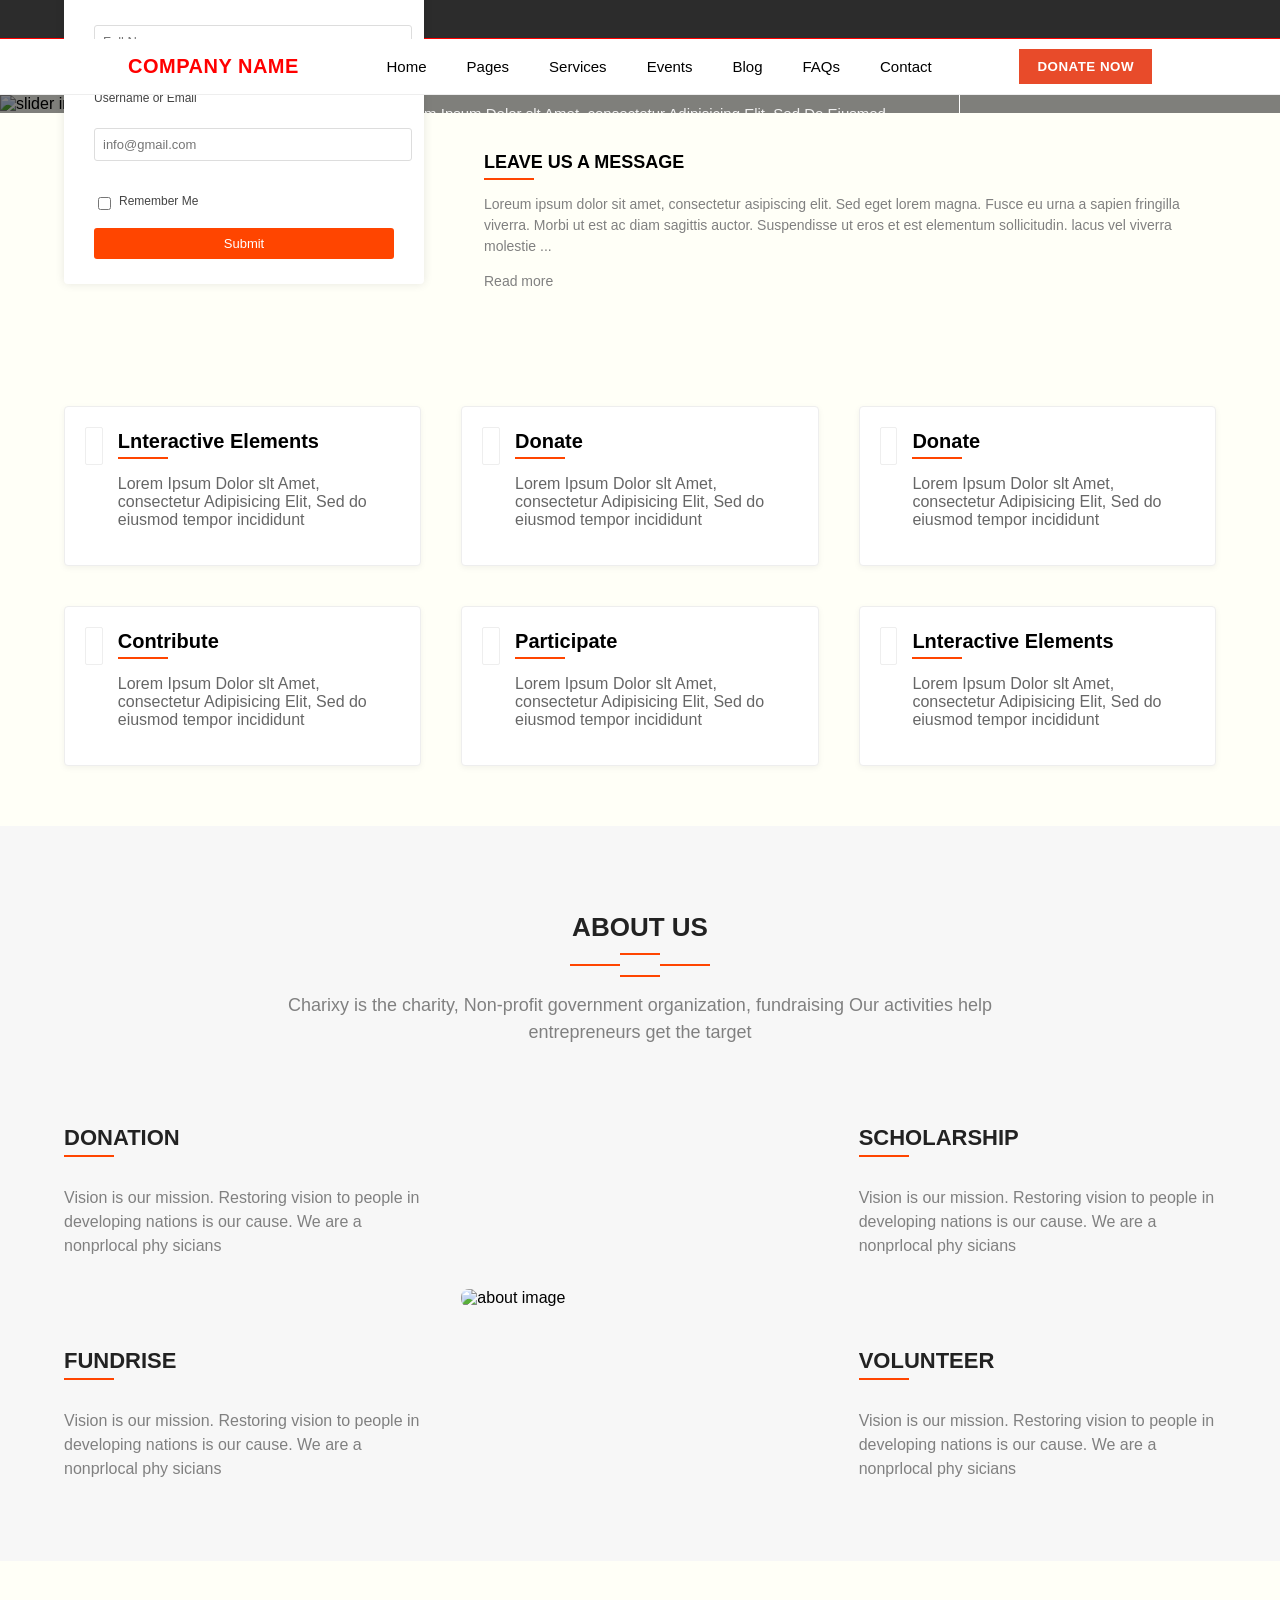
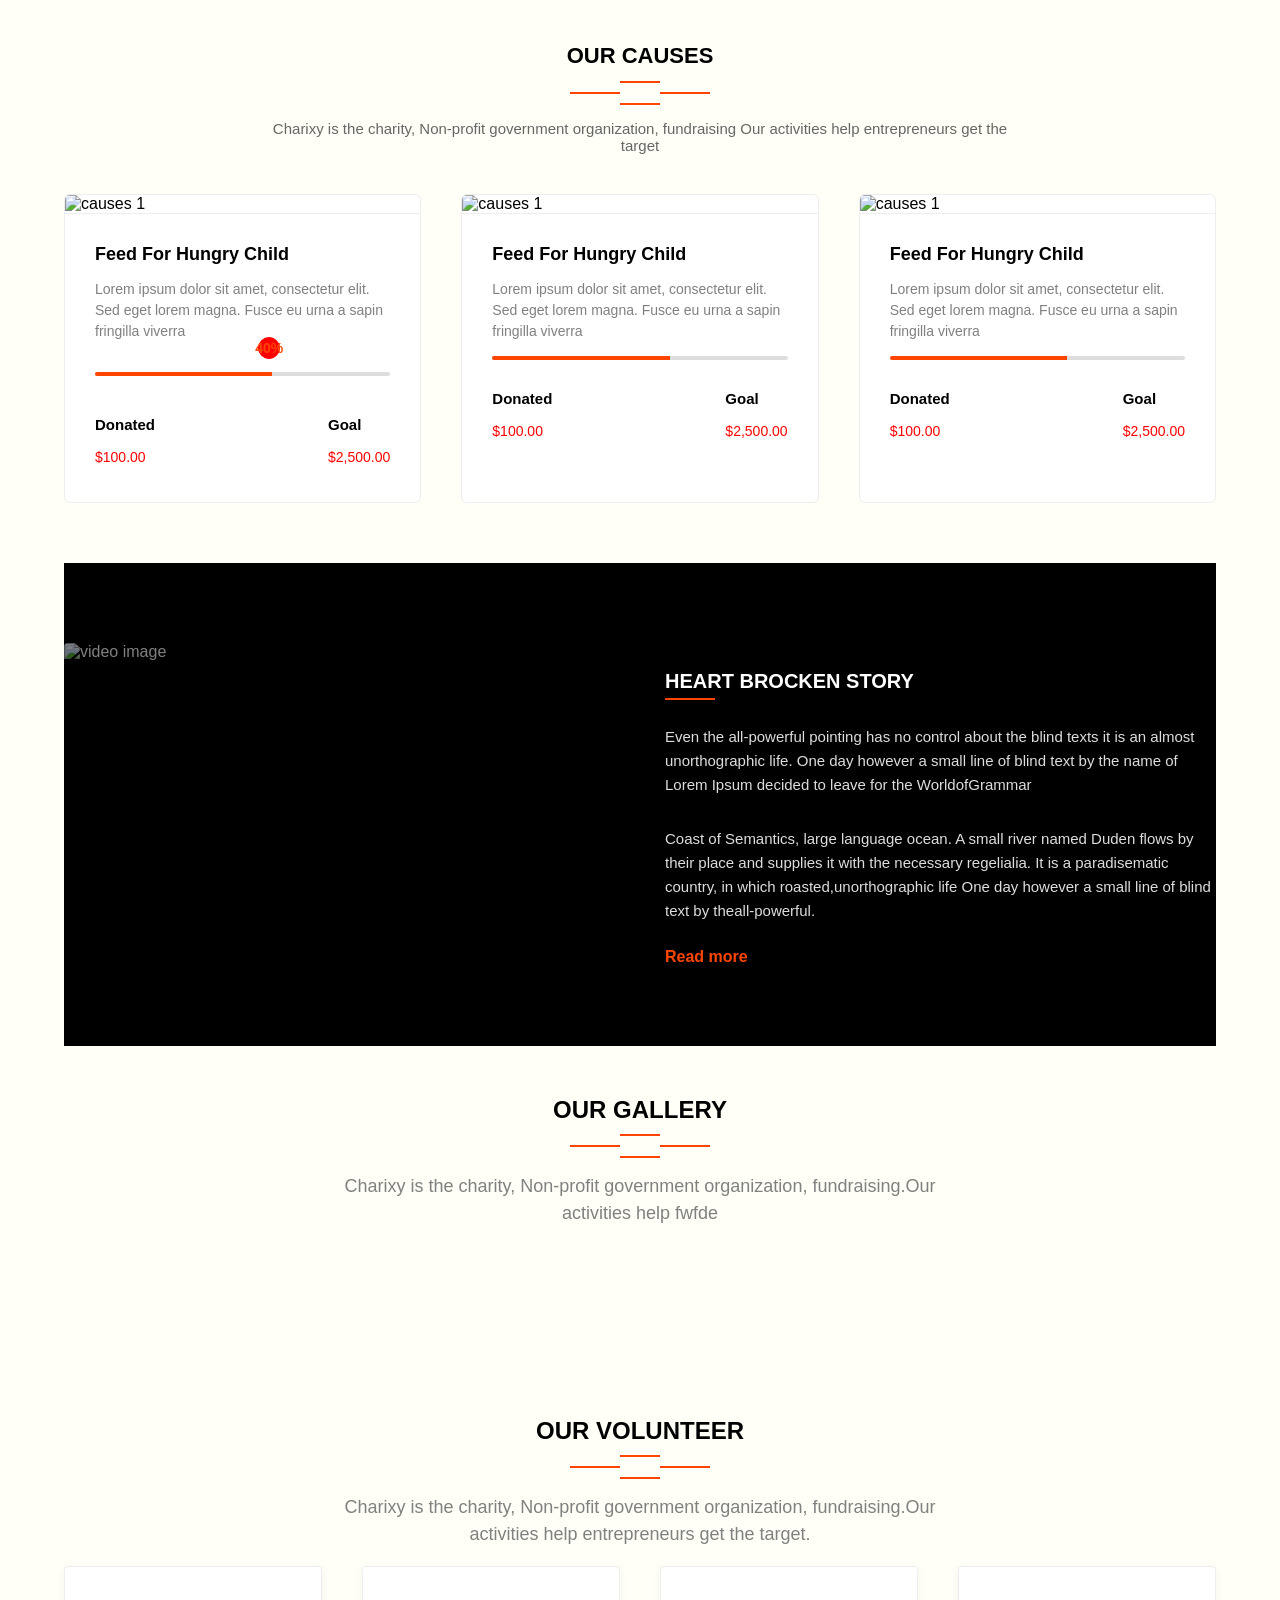
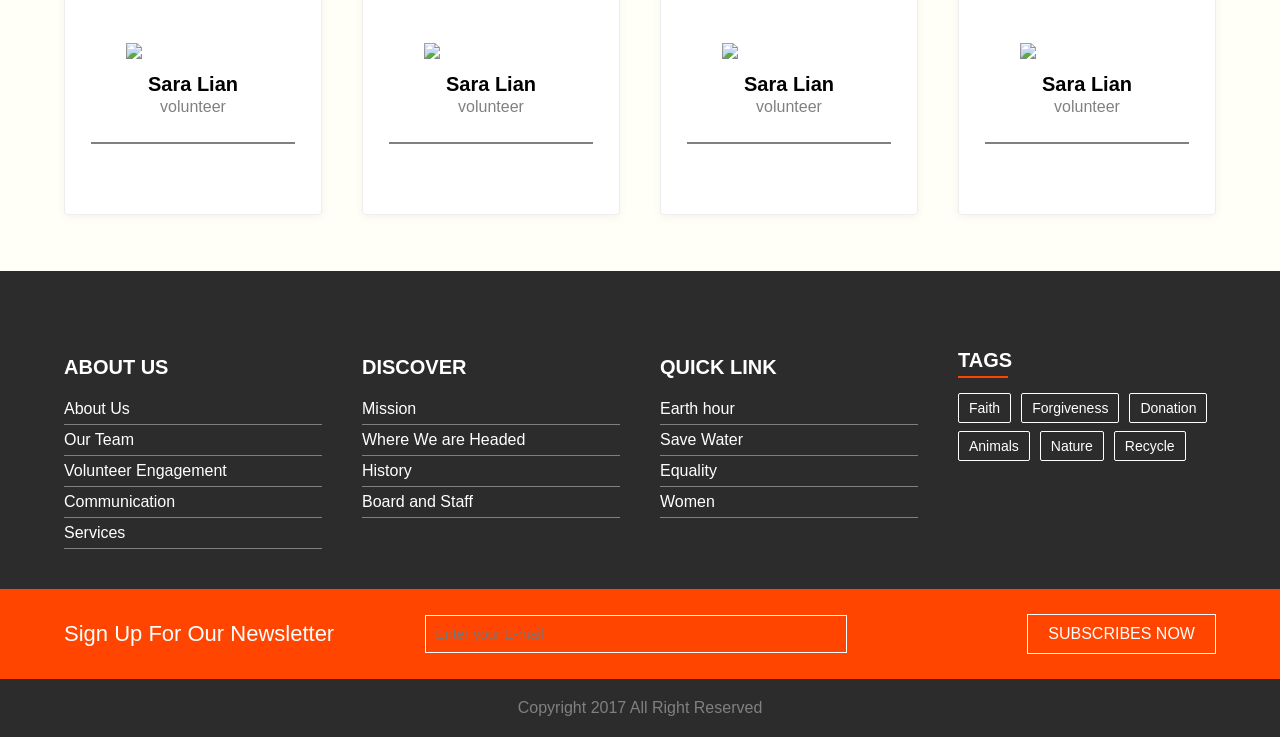
==== demo.html @ bed6dbfb "new" ====
<!DOCTYPE html>
<html>

<head>
    <title>Company</title>
    <meta name="viewport" content="width=device-width, initial-scale=1.0">
    <link rel="stylesheet" href="  https://cdnjs.cloudflare.com/ajax/libs/font-awesome/7.0.1/css/all.min.css">
    <link rel="stylesheet" href="style.css">
</head>

<body>

    <header>
        <div class="header-inner">
        <div class="header1">
            <span><i class="fa-solid fa-phone"></i>+123-456-7890</span>
            <span><i class="fa-solid fa-envelope"></i>info@gmail.com</span>
        </div>

        <div class="header2">
            <span><i class="fa-brands fa-facebook"></i></span>
            <span><i class="fa-brands fa-twitter"></i></span>
            <span><i class="fa-brands fa-google-plus-g"></i></span>
            <span><i class="fa-brands fa-linkedin"></i></span>
        </div>
        </div>
    </header>

    <!--navbar section-->
    <nav class="navbar">
      <div class="main-nav">
    <h2 class="logo">COMPANY NAME</h2>
    <ul class="nav-links">
      <li><a href="#"><i class="fa fa-home"></i> Home</a></li>

      <li class="dropdown">
        <a href="#"><i class="fa fa-file"></i> Pages</a>
        <ul class="dropdown-menu">
          <li><a href="#">About Us</a></li>
          <li><a href="#">Volunteer Detail</a></li>
          <li><a href="#">Our Gallery</a></li>
          <li><a href="#">Error 404</a></li>
          <li><a href="#">Coming Soon</a></li>
        </ul>
      </li>

      <li><a href="#"><i class="fa fa-cogs"></i> Services</a></li>
      <li><a href="#"><i class="fa fa-calendar"></i> Events</a></li>
      <li><a href="#"><i class="fa fa-book"></i> Blog</a></li>
      <li><a href="#"><i class="fa fa-question-circle"></i> FAQs</a></li>
      <li><a href="#"><i class="fa fa-phone"></i> Contact</a></li>
    </ul>

    <button class="donate-btn">DONATE NOW</button>
  </div>
    </nav>

    <main>
        <!--slider section-->
        <section>
            <div class="slider">
                <img src="aven.jpg" alt="slider image">
                <div class="slider-header">
                    <h4>Save The Life</h4>
                    <p>Lorem Ipsum Dolor slt Amet, consectetur Adipisicing Elit, Sed Do Eiusmod Tempor Incididunt Ut
                        Labore Et Dolore Magna Aliqua</p>
                    <button>READ MORE</button>
                </div>
            </div>
            <div class="form-msg">
            <div class="form">
                    <form>
                        <label for="name">Name</label><br>
                        <input type="text" id="name" placeholder="Full Name"><br>
                        <label for="username">Username or Email</label><br>
                        <input type="email" id="username" placeholder="info@gmail.com"><br>
                        <div class="rem">
                            <input type="checkbox" value="Remember Me" id="remember">
                            <label for="remember">Remember Me</label> <br>
                        </div>
                        <input type="submit">
                    </form>
                </div>

                <div class="message">
                    <h4>LEAVE US A MESSAGE</h4>
                    <p>Loreum ipsum dolor sit amet, consectetur asipiscing elit. Sed eget lorem magna. Fusce eu urna a
                        sapien fringilla viverra. Morbi ut est ac diam sagittis auctor. Suspendisse ut eros et est
                        elementum
                        sollicitudin. lacus vel viverra molestie ...</p>
                    <p><a href="#">Read more</a></p>
                </div>
            </div>
        </section>

        <section>
            <div class="feature-ic">
                <div class="feature">
                    <i class="fa-solid fa-wrench"></i>
                    <div class="box1">
                        <h4>Lnteractive Elements</h4>
                        <p>Lorem Ipsum Dolor slt Amet, consectetur Adipisicing Elit, Sed do eiusmod tempor incididunt
                        </p>
                    </div>
                </div>

                <div class="feature">
                    <i class="fa fa-dollar"></i>
                    <div class="box1">
                        <h4>Donate</h4>
                        <p>Lorem Ipsum Dolor slt Amet, consectetur Adipisicing Elit, Sed do eiusmod tempor incididunt
                        </p>
                    </div>
                </div>

                <div class="feature">
                    <i class="fa fa-dollar"></i>
                    <div class="box1">
                        <h4>Donate</h4>
                        <p>Lorem Ipsum Dolor slt Amet, consectetur Adipisicing Elit, Sed do eiusmod tempor incididunt
                        </p>
                    </div>
                </div>

                <div class="feature">
                    <i class="fa-regular fa-credit-card"></i>
                    <div class="box1">
                        <h4>Contribute</h4>
                        <p>Lorem Ipsum Dolor slt Amet, consectetur Adipisicing Elit, Sed do eiusmod tempor incididunt
                        </p>
                    </div>
                </div>

                <div class="feature">
                    <i class="fa-solid fa-user-plus"></i>
                    <div class="box1">
                        <h4>Participate</h4>
                        <p>Lorem Ipsum Dolor slt Amet, consectetur Adipisicing Elit, Sed do eiusmod tempor incididunt
                        </p>
                    </div>
                </div>

                <div class="feature">
                    <i class="fa fa-dollar"></i>
                    <div class="box1">
                        <h4>Lnteractive Elements</h4>
                        <p>Lorem Ipsum Dolor slt Amet, consectetur Adipisicing Elit, Sed do eiusmod tempor incididunt
                        </p>
                    </div>
                </div>
            </div>

        </section>

        <!--About us-->
        <section class="about">
            <div class="about-inner">
                <h3>ABOUT US</h3>
                <div class="divider">
                    <span class="line"></span>
                    <span class="icon"><i class="fa-solid fa-droplet"></i></span>
                    <span class="line"></span>
                </div>
                <p class="about-p">Charixy is the charity, Non-profit government organization, fundraising Our
                    activities help entrepreneurs get the target</p>
                <div class="about-grid">
                    <div class="about1 grid-col1">
                        <h4>DONATION</h4>
                        <p>Vision is our mission. Restoring vision to people in developing nations is our cause. We are
                            a
                            nonprlocal phy sicians</p>
                    </div>
                    <div class="about1 grid-col2">
                        <h4>FUNDRISE</h4>
                        <p>Vision is our mission. Restoring vision to people in developing nations is our cause. We are
                            a
                            nonprlocal phy sicians</p>
                    </div>
                    <img src="Ravi.jpg" alt="about image">
                    <div class="about1 grid-col3">
                        <h4>SCHOLARSHIP</h4>
                        <p>Vision is our mission. Restoring vision to people in developing nations is our cause. We are
                            a
                            nonprlocal phy sicians</p>
                    </div>

                    <div class="about1 grid-col4">
                        <h4>VOLUNTEER</h4>
                        <p>Vision is our mission. Restoring vision to people in developing nations is our cause. We are
                            a
                            nonprlocal phy sicians</p>
                    </div>
                </div>
            </div>

        </section>

        <!--OUR CAUSES-->
        <section>

            <div class="cause">
                <h3>OUR CAUSES</h3>
                <div class="divider">
                    <span class="line"></span>
                    <span class="icon"><i class="fa-solid fa-droplet"></i></span>
                    <span class="line"></span>
                </div>
                <p class="cause-p">Charixy is the charity, Non-profit government organization, fundraising Our
                    activities help entrepreneurs get the target</p>
                <div class="cause-grid">

                    <div class="cause1 cause-col1">

                        <img src="aven.jpg" alt="causes 1">
                        <div class="img-topic">
                            <h4 class="cause1-h4">Feed For Hungry Child</h4>
                            <p class="cause1-p">Lorem ipsum dolor sit amet, consectetur elit. Sed eget lorem magna.
                                Fusce eu
                                urna a sapin fringilla viverra</p>
                            <!-- <button class="progress-button">40%</button> -->
                            <div class="progress-container">
                                <div class="circle-button">
                                    <div class="circle">40%</div>
                                    <i class="fa fa-caret-down"></i>
                                </div>
                                <div class="progress-bar">
                                    <div class="progress" style="width: 60%;"></div>
                                </div>
                            </div>


                            <div class="side">
                                <div class="side1">
                                    <h4>Donated</h4>
                                    <p>$100.00</p>
                                </div>
                                <div class="side2">
                                    <h4>Goal</h4>
                                    <p>$2,500.00</p>
                                </div>
                            </div>
                        </div>
                    </div>

                    <div class="cause1 cause-col2">

                        <img src="aven.jpg" alt="causes 1">

                        <div class="img-topic">
                            <h4 class="cause1-h4">Feed For Hungry Child</h4>
                            <p class="cause1-p">Lorem ipsum dolor sit amet, consectetur elit. Sed eget lorem magna.
                                Fusce eu
                                urna a sapin fringilla viverra</p>
                            <!-- <button class="progress-button">40%</button> -->
                            <div class="progress-bar">
                                <div class="progress" style="width:60%;"></div>
                            </div>

                            <div class="side">
                                <div class="side1">
                                    <h4>Donated</h4>
                                    <p>$100.00</p>
                                </div>
                                <div class="side2">
                                    <h4>Goal</h4>
                                    <p>$2,500.00</p>
                                </div>
                            </div>
                        </div>
                    </div>

                    <div class="cause1 cause-col3">

                        <img src="aven.jpg" alt="causes 1">

                        <div class="img-topic">
                            <h4 class="cause1-h4">Feed For Hungry Child</h4>
                            <p class="cause1-p">Lorem ipsum dolor sit amet, consectetur elit. Sed eget lorem magna.
                                Fusce eu
                                urna a sapin fringilla viverra</p>
                            <!-- <button class="progress-button">40%</button> -->
                            <div class="progress-bar">
                                <div class="progress" style="width:60%;"></div>
                            </div>

                            <div class="side">
                                <div class="side1">
                                    <h4>Donated</h4>
                                    <p>$100.00</p>
                                </div>
                                <div class="side2">
                                    <h4>Goal</h4>
                                    <p>$2,500.00</p>
                                </div>
                            </div>
                        </div>
                    </div>

                </div>
            </div>
        </section>


        <!--video section-->
        <section>
            <div class="video video-grid">
                <div class="video-play">
                    <img src="aven.jpg" alt="video image" class="video-img">
                </div>
                <div class="video-topic">
                    <h4>HEART BROCKEN STORY</h4>
                    <p>Even the all-powerful pointing has no control about the blind texts it is an almost
                        unorthographic
                        life. One day however a small line of blind text by the name of Lorem Ipsum decided to leave for
                        the
                        WorldofGrammar</p>
                    <p>Coast of Semantics, large language ocean. A small river named Duden flows by their place and
                        supplies
                        it with the necessary regelialia. It is a paradisematic country, in which roasted,unorthographic
                        life One day however a small line of blind text by theall-powerful.</p>
                    <a href="#">Read more</a>
                </div>
            </div>
        </section>

        <!--our gallery-->
        <section>
            <div class="gallery">
                <h3>OUR GALLERY</h3>
                <div class="divider">
                    <span class="line"></span>
                    <span class="icon"><i class="fa-solid fa-droplet"></i></span>
                    <span class="line"></span>
                </div>
                <p>Charixy is the charity, Non-profit government organization, fundraising.Our activities help
                    fwfde
                <div class="gallery-grid gallery-img">
                    <div class="gallery">
                        <!-- <img src="Ravi.jpg" class="gallery-img1">
                        <img src="Ravi.jpg" class="gallery-img2">
                        <img src="Ravi.jpg" class="gallery-img3">
                        <img src="Ravi.jpg" class="gallery-img4">
                        <img src="Ravi.jpg" class="gallery-img5">
                        <img src="Ravi.jpg" class="gallery-img6"> -->
                    </div>
                </div>
            </div>
        </section>

        <!--OUR VOLUNTEER-->
        <section>
            <div class="volunteer">
                <h3>OUR VOLUNTEER</h3>
                <div class="divider">
                    <span class="line"></span>
                    <span class="icon"><i class="fa-solid fa-droplet"></i></span>
                    <span class="line"></span>
                </div>
                <p class="volunteer-p">Charixy is the charity, Non-profit government organization, fundraising.Our
                    activities help entrepreneurs get the target.</p>
                <div class="vol-grid">
                    <figure class="vol-box">
                        <div class="vol-img vol-i1">
                            <img src="Ravi.jpg">
                        </div>
                        <div class="vol1">
                            <figcaption>
                                <h4>Sara Lian</h4>
                                <p>volunteer</p>
                            </figcaption>
                            <div class="line-1"></div>
                            <footer>
                                <i class="fa-brands fa-facebook"></i>
                                <i class="fa-brands fa-twitter"></i>
                                <i class="fa-brands fa-google-plus-g"></i>
                                <i class="fa-brands fa-linkedin"></i>

                            </footer>
                        </div>
                    </figure>


                    <figure class="vol-box1">
                        <div class="vol-img1 vol-i1">
                            <img src="Ravi.jpg">
                        </div>
                        <div class="vol1">
                            <figcaption>
                                <h4>Sara Lian</h4>
                                <p>volunteer</p>
                            </figcaption>
                            <div class="line-1"></div>
                            <footer>
                               <i class="fa-brands fa-facebook"></i>
                                <i class="fa-brands fa-twitter"></i>
                                <i class="fa-brands fa-google-plus-g"></i>
                                <i class="fa-brands fa-linkedin"></i>

                            </footer>
                        </div>
                    </figure>

                    <figure class="vol-box1">
                        <div class="vol-img1 vol-i1">
                            <img src="Ravi.jpg">
                        </div>
                        <div class="vol1">
                            <figcaption>
                                <h4>Sara Lian</h4>
                                <p>volunteer</p>
                            </figcaption>
                            <div class="line-1"></div>
                            <footer>
                                <i class="fa-brands fa-facebook"></i>
                                <i class="fa-brands fa-twitter"></i>
                                <i class="fa-brands fa-google-plus-g"></i>
                                <i class="fa-brands fa-linkedin"></i>

                            </footer>
                        </div>
                    </figure>

                    <figure class="vol-box1">
                        <div class="vol-img1 vol-i1">
                            <img src="Ravi.jpg">
                        </div>
                        <div class="vol1">
                            <figcaption>
                                <h4>Sara Lian</h4>
                                <p>volunteer</p>
                            </figcaption>
                            <div class="line-1"></div>
                            <footer>
                                <i class="fa-brands fa-facebook"></i>
                                <i class="fa-brands fa-twitter"></i>
                                <i class="fa-brands fa-google-plus-g"></i>
                                <i class="fa-brands fa-linkedin"></i>

                            </footer>
                        </div>
                    </figure>
                </div>
            </div>

            <div style="text-align: center;">
                <span class="dot" style="background-color: orangered;"></span>
                <span class="dot"></span>
                <span class="dot"></span>
                <span class="dot"></span>
                <span class="dot"></span>
            </div>


        </section>
    </main>

    <br>
    <br>
    <footer>
        <!--different pages-->
        <div class="foot1">

            <div class="arrow">
                <i class="fa fa-circle"></i>
                <i class="fa fa-angle-up"></i>
            </div>

            <div class="navigation-part">

                <div class="footer-section">

                    <h4><a href="#">ABOUT US</a></h4>
                    <ul>
                        <li><a href="#">About Us</a></li>
                        <li><a href="#">Our Team</a></li>
                        <li><a href="#">Volunteer Engagement</a></li>
                        <li><a href="#">Communication</a></li>
                        <li><a href="#">Services</a></li>
                    </ul>

                </div>

                <div class="footer-section">

                    <h4><a href="#">DISCOVER</a></h4>
                    <ul>
                        <li><a href="#">Mission</a></li>
                        <li><a href="#">Where We are Headed</a></li>
                        <li><a href="#">History</a></li>
                        <li><a href="#">Board and Staff</a></li>
                    </ul>
                </div>

                <div class="footer-section">

                    <h4><a href="#">QUICK LINK</a></h4>
                    <ul>
                        <li><a href="#">Earth hour</a></li>
                        <li><a href="#">Save Water</a></li>
                        <li><a href="#">Equality</a></li>
                        <li><a href="#">Women</a></li>
                    </ul>
                </div>


                <div class="footer-section1">
                    <h4>TAGS</h4>
                    <ul>
                        <li><span>Faith</span></li>
                        <li><span>Forgiveness</span></li>
                        <li><span>Donation</span></li>
                        <li><span>Animals</span></li>
                        <li><span>Nature</span></li>
                        <li><span>Recycle</span></li>
                    </ul>
                </div>
            </div>


            <!--SUBSCRIBES SECTION-->

            <div class="sign-up">
                <div class="subscribe">
                    <h4>Sign Up For Our Newsletter</h4>
                    <input type="email" id="mail" placeholder="Enter your E-mail"> <br>
                    <button>SUBSCRIBES NOW</button>
                </div>
            </div>

            <!--copyrigth-->

            <div class="copyright">
                <p>Copyright 2017 All Right Reserved</p>
            </div>
        </div>

    </footer>

</body>
---- style.css ----
body {
    background-color: #fffff7;
    margin: 0;
    padding: 0;
    font-family: sans-serif;
    box-sizing: border-box;
}

ul {
    list-style-type: none;
}

a {
    text-decoration: none;
    color: white;
}

header {
    background-color: #2c2c2c;
    width: 100%; 
    border-bottom: 1px solid red;
    
}

.header-inner {
    display: flex;
    justify-content: space-between;
    align-items: center;
    padding: 10px 5vw; 
    max-width: 1200px;
    width: 90%;
    margin: 0 auto;
    color: white;
    box-sizing: border-box;
}

.header1, .header2 {
    display: flex;
    align-items: center;
    gap: 20px;
}

.header1 i {
    color: red;
}

.header2 i {
    color: white;
}

.navbar {
    width: 100%;                     
    box-sizing: border-box;
    position: relative;
    z-index: 10;
    background-color: white;        
    border-bottom: 1px solid #eee;
}

.main-nav {
    display: flex;
    justify-content: space-between;
    align-items: center;
    flex-wrap: nowrap;                      
    padding: 10px 5vw;               
    max-width: 1200px;               
    width: 90%;                     
    margin: 0 auto;                  
    box-sizing: border-box;
}

/* Logo / Company Name */
.logo {
    color: red;
    font-weight: bold;
    font-size: 20px;
    letter-spacing: 0.5px;
    margin: 0;
    white-space: nowrap;            
    flex-shrink: 0;                 
}

/* NAV LINKS */
.nav-links {
    list-style: none;
    display: flex;
    align-items: center;
    gap: 40px;                      
    margin: 0;
    padding: 0;
    justify-content: center;
    flex: 1;                
    flex-wrap: wrap;                 
}

.nav-links a {
    text-decoration: none;
    color: #000;
    font-size: 15px;
    font-family: Arial, sans-serif;
    transition: color 0.3s;
    white-space: nowrap;             
}

.nav-links a:hover {
    color: #e84b2a;
}

/* DROPDOWN */
.dropdown {
    position: relative;
}

.dropdown-menu {
    display: none;
    position: absolute;
    top: 35px;
    left: 0;
    background-color: white;
    border: 1px solid #ddd;
    list-style: none;
    padding: 0;
    margin: 0;
    width: 160px;
    box-shadow: 0px 2px 8px rgba(0, 0, 0, 0.15);
}

.dropdown:hover .dropdown-menu {
    display: block;
}

.dropdown-menu li {
    border-bottom: 1px solid #eee;
}

.dropdown-menu li:last-child {
    border-bottom: none;
}

.dropdown-menu a {
    display: block;
    padding: 10px 15px;
    color: #000;
}

.dropdown-menu a:hover {
    background-color: #f5f5f5;
    color: #e84b2a;
}

/* DONATE BUTTON */
.donate-btn {
    background-color: #e84b2a;
    color: white;
    border: none;
    padding: 10px 18px;
    cursor: pointer;
    font-weight: bold;
    letter-spacing: 0.5px;
    white-space: nowrap;             
    flex-shrink: 0;                  
}

.donate-btn:hover {
    background-color: #c03c1f;
}

.slider {
    position: relative;
    width: 100%;
    height: auto;
    overflow: hidden;
    z-index: 1;
}

.slider img {
    width: 100%;
    height: auto;
    display: block;
}

.slider::before {
    content: "";
    position: absolute;
    inset: 0;
    background: rgba(0, 0, 0, 0.5);
    z-index: 1;
}

.slider-header {
    border: 1px solid white;
    position: absolute;
    top: 45%;
    left: 50%;
    transform: translate(-50%, -50%);
    z-index: 2;
    padding: 30px 50px;
    text-align: center;
}

.slider-header h4 {
    color: white;
    font-size: 28px;
    margin-bottom: 10px;
}

.slider-header h4::after {
    content: "";
    display: block;
    width: 50px;
    height: 2px;
    background-color: red;
    margin: 6px auto;
}

.slider-header p {
    color: #f2f2f2;
    font-size: 15px;
    margin-bottom: 15px;
}

.slider-header button {
    border: 1px solid white;
    color: white;
    background: transparent;
    padding: 10px 25px;
    font-size: 14px;
    cursor: pointer;
}


.form-msg {
    display: flex;
    justify-content: flex-start;
    align-items: flex-start;
    max-width: 1200px; 
    width: 90%; 
    margin: 0px auto; 
    gap: 60px;
}

.form {
    background: white;
    padding: 25px 30px;
    box-shadow: 0 0 10px rgba(0,0,0,0.1);
    border-radius: 4px;
    width: 300px;
        margin-top: -150px;
    position: relative;
    z-index: 4;
}

.form form {
    display: flex;
    flex-direction: column;
}

.form label {
    font-size: 12px;
    color: #444;
    margin-bottom: 5px;
}

.form input[type="text"],
.form input[type="email"] {
    width: 100%;
    padding: 8px;
    margin-bottom: 15px;
    border: 1px solid #ddd;
    border-radius: 3px;
    font-size: 13px;
}

.rem {
    display: flex;
    align-items: center;
    gap: 5px;
    font-size: 12px;
    margin-bottom: 15px;
}

.form input[type="submit"] {
    background-color: orangered;
    color: white;
    border: none;
    padding: 8px 0;
    border-radius: 3px;
    cursor: pointer;
    font-size: 13px;
}

.form input[type="submit"]:hover {
    background-color: #e54b00;
}

.message {
    flex: 1;
    margin-top: 15px; 
}

.message h4 {
    color: black;
    font-size: 18px;
    margin-bottom: 10px;
}

.message h4::after {
    content: "";
    display: block;
    width: 50px;
    height: 2px;
    background-color: orangered;
    margin-top: 5px;
}

.message p {
    color: gray;
    font-size: 14px;
    line-height: 1.5;
    text-align: left;
    max-width: 700px;
}

.message a {
    color: gray;
    text-decoration: none;
}

.message a:hover {
    text-decoration: underline;
}

.feature-ic {
    display: grid;
    grid-template-columns: repeat(3, 1fr);
    grid-gap: 40px;
    max-width: 1200px; 
    width: 90%; 
    margin: 100px auto 60px auto; 
}

.feature {
    display: flex;
    align-items: flex-start;
    gap: 15px;
    border: 1px solid #eee;
    padding: 20px;
    border-radius: 4px;
    background: #fff;
    box-shadow: 0 2px 6px rgba(0,0,0,0.05);
}

.feature i {
    font-size: 20px;
    color: orangered;
    width: 36px;
    height: 36px;
    line-height: 36px;
    text-align: center;
    border: 1px solid #eee;
    border-radius: 2px;
}

.feature h4 {
    font-size: 20px;
    margin-top: 3px;
    margin-bottom: 6px;
}

.feature h4::after {
    content: "";
    display: block;
    width: 50px;
    height: 2px;
    background-color: orangered;
    margin-top: 4px;
}

.feature p {
    font-size: 16px;
    color: #666;
}


.about {
    background-color: #f7f7f7;
    padding: 60px 0;
}

.about-inner {
    max-width: 1200px;
    width: 90%;
    margin: 0 auto; 
}


.about h3 {
    font-size: 26px;
    text-align: center;
    margin-bottom: 10px;
    color: #222;
}

.about-p {
    font-size: 18px;
    color: gray;
    text-align: center;
    margin: 0 auto 40px auto;
    width: 800px;
    line-height: 1.5;
}

.divider {
    display: flex;
    align-items: center;
    justify-content: center;
    margin-bottom: 20px;
}

.divider .line {
    display: inline-block;
    width: 50px;
    height: 2px;
    background-color: #f44121;
}

.divider .icon {
    color: #f44121;
    font-size: 16px;
    border-bottom: #f44121 2px solid;
    border-top: #f44121 2px solid;
    padding: 10px 20px;
}


.about-grid {
    display: grid;
    grid-template-columns: 1fr 1fr 1fr;
    grid-gap: 40px;
    margin-top: 50px;
    align-items: center;
}

.about-grid img {
    grid-column: 2;
    grid-row: span 2;
    width: auto;
    height: auto;
    border-radius: 8px;
}

.grid-col1 {
    grid-column: 1;
}

.grid-col2 {
    grid-row: 2;
    grid-column: 1;
}

.grid-col3 {
    grid-column: 3;
}

.grid-col4 {
    grid-row: 2;
    grid-column: 3;
}

.about1 h4 {
    width: fit-content;
    font-size: 22px;
    color: #222;
}

.about1 h4::after {
    content: "";
    display: block;
    width: 50px;
    height: 2px;
    background-color: orangered;
    margin-top: 4px;
}

.about1 p {
    font-size: 16px;
    text-align: left;
    color: gray;
    margin-bottom: 20px;
    line-height: 1.5;
}

.cause {
    padding-top: 60px;   
    padding-bottom: 60px; 
}

.cause-grid {
    display: grid;
    grid-template-columns: 1fr 1fr 1fr;
    grid-gap: 40px;
    max-width: 1200px; 
    width: 90%; 
    margin: 0 auto; 
}

.cause h3 {
    text-align: center;
    font-size: 22px;
    margin-bottom: 12px;
    font-weight: bold;
}

.cause-p {
    font-size: 15px;
    text-align: center;
    color: #666;
    margin-bottom: 40px;
    max-width: 750px;
    margin-left: auto;
    margin-right: auto;
}

.divider {
    display: flex;
    align-items: center;
    justify-content: center;
    margin-bottom: 15px;
}

.divider .line {
    width: 50px;
    height: 2px;
    background-color: #f44121;
}

.divider .icon {
    color: #f44121;
    font-size: 16px;
    border-bottom: 2px solid #f44121;
    border-top: 2px solid #f44121;
    padding: 10px 20px;
}

/* Cause cards */

.cause1 {
    border: 1px solid #eee;
    border-radius: 6px;
    overflow: hidden;
    background-color: #fff;
    transition: 0.3s ease;
}

.cause1:hover {
    box-shadow: 0 4px 15px rgba(0,0,0,0.1);
}

.cause1 img {
    width: 100%;
    display: block;
    border-bottom: 1px solid #eee;
}

.img-topic {
    padding: 20px 30px;
}

.cause1 h4 {
    font-size: 18px;
    margin: 10px 0 6px;
    font-weight: 600;
}

.cause1 p {
    font-size: 14px;
    color: gray;
    line-height: 1.5;
}

.progress-container {
  position: relative;
  width: 100%;
  margin: 30px 0;
}

/* Centered circle + arrow */
.circle-button {
  position: absolute;
  top: -35px;              /* moves circle above bar */
  left: 60%;               /* aligns with progress width (60%) */
  transform: translateX(-50%);
  text-align: center;
  z-index: 2;
}

/* Circular percentage */
.circle {
  width: 50px;
  height: 50px;
  border-radius: 50%;
  background-color: white;
  border: 2px solid orangered;
  display: flex;
  align-items: center;
  justify-content: center;
  color: orangered;
  font-weight: bold;
  font-size: 14px;
  margin-bottom: -5px;
}

/* Down arrow under circle */
.circle-button i {
  color: orangered;
  font-size: 18px;
  position: relative;
  top: -5px;
}

/* Progress bar background */
.progress-bar {
  width: 100%;
  height: 4px;
  background-color: #ddd;
  border-radius: 2px;
  overflow: hidden;
  position: relative;
  z-index: 1;
}

/* Orange progress fill */
.progress {
  height: 4px;
  background-color: orangered;
  transition: width 0.4s ease;
}

.side {
    margin-top: 20px;
    display: flex;
    justify-content: space-between;
    align-items: center;
}

.side1 h4,
.side2 h4 {
    font-size: 15px;
    margin-bottom: 5px;
}

.side1 p,
.side2 p {
    color: red;
    font-size: 14px;
}

.video {
    background-color: #000;    
    color: #fff;
    padding-top: 80px;        
    padding-bottom: 80px;
    box-sizing: border-box;
}

.video-grid {
    display: grid;
    grid-template-columns: 1fr 1fr;
    column-gap: 50px;
    align-items: stretch;
    max-width: 1200px; 
    width: 90%; 
    margin: 0 auto; 
}

.video-play {
    position: relative;
    overflow: hidden;
    height: 100%;
}

.video-img {
    width: 100%;
    height: 100%;
    object-fit: cover;
    opacity: 0.5;
    display: block;
    border-radius: 4px;
}

.video-play::after {
    content: '';
    position: absolute;
    width: 70px;
    height: 70px;
    background-image: url('images/play-btn.png');
    background-repeat: no-repeat;
    background-size: contain;
    background-position: center;
    top: 50%;
    left: 50%;
    transform: translate(-50%, -50%);
}

/* right side: text content */
.video-topic {
    display: flex;
    flex-direction: column;
    justify-content: center;
    height: 100%;
    box-sizing: border-box;
}

.video-topic h4 {
    font-size: 20px;
    margin-bottom: 10px;
    text-transform: uppercase;
}

.video-topic h4::after {
    content: "";
    display: block;
    width: 50px;
    height: 2px;
    background-color: orangered;
    margin-top: 5px;
}

.video-topic p {
    font-size: 15px;
    line-height: 1.6;
    margin-bottom: 15px;
    color: #ddd;
}

.video-topic a {
    color: orangered;
    text-decoration: none;
    font-weight: bold;
    margin-top: 10px;
}


.gallery {
    margin-top: 50px;
    justify-content: center;
}

.gallery h3 {
    font-size: 24px;
    text-align: center;
    margin-bottom: 10px; 
}

.gallery p {
    text-align: center;
    font-size: 18px;
    color: gray;
    width: 600px;              
    line-height: 1.5;          
    margin: 0 auto 40px auto;  
}

/* divider centered under heading */
.divider {
    display: flex;
    align-items: center;
    justify-content: center;
    margin-bottom: 15px; /* added */
}

.divider .line {
    width: 50px;
    height: 2px;
    background-color: orangered;
}

.divider .icon {
    color: orangered;
    font-size: 16px;
    border-bottom: 2px solid orangered;
    border-top: 2px solid orangered;
    padding: 10px 20px;
}

/* gallery grid layout */
.gallery-grid {
    display: grid;
    grid-template-columns: repeat(4, 1fr);
    grid-template-rows: repeat(2, 1fr);
    grid-gap: 0; 
    width: 100%; 
}

/* each image spans specific cells - unchanged logic, added notes */
.gallery-img1 {
    grid-area: 1/1/span 2; 
    width: 100%;
    height: 100%;
}

.gallery-img2 {
    grid-column-start: 2; 
    width: 100%;
    height: 100%;
}

.gallery-img3 {
    grid-area: 2/2; 
    width: 100%;
    height: 100%;
}

.gallery-img4 {
    grid-area: 1/3/span 2; 
    width: 100%;
    height: 100%;
}

.gallery-img5 {
    grid-area: 1/4; 
    width: 100%;
    height: 100%;
}

.gallery-img6 {
    grid-area: 2/4; 
    width: 100%;
    height: 100%;
}

.gallery-grid img {
    width: 100%;
    height: 100%;
    object-fit: cover; 
    display: block;
}

.volunteer {
    margin-top: 50px;
    justify-content: center;
}

.volunteer h3 {
    font-size: 24px;
    text-align: center;
    margin-bottom: 10px; /* unchanged */
}

.volunteer-p {
    font-size: 18px;
    color: gray;
    text-align: center;
    width: 600px;              
    line-height: 1.5;          
    margin: 0 auto 20px auto;  
}

.vol-grid {
    display: grid;
    grid-template-columns: repeat(4, 1fr);
    gap: 40px;
    max-width: 1200px; 
    width: 90%; 
    margin: 100px auto 10px auto; 
}


.volunteer figure {
    margin: 0;
    justify-content: center;
    align-items: center;
}

.vol1 {
    margin-top: -100px; 
    border: 1px solid #eee;
    border-radius: 4px;
    background-color: white;
    position: relative;
    z-index: 1;
    text-align: center;
    padding-top: 60px; 
    padding-bottom: 30px;
    box-shadow: 0 2px 10px rgba(0, 0, 0, 0.05);
}

.vol-i1 img {
    width: 140px;         
    height: auto;          
    border: 3px solid #fff; 
    position: relative;
    margin-top: -100px;           
    left: 50%;
    margin-left: -70px;   
    z-index: 2;
    border-radius: 0;    
}

/* volunteer info text */
.volunteer figcaption h4 {
    padding-top: 20px;
    text-align: center;
    font-size: 20px;
    margin-bottom: 2px;
}

.volunteer figcaption p {
    margin-top: 0px;
    text-align: center;
    font-size: 16px;
    color: gray;
    padding-bottom: 10px;
}

/* line inside card */
.line-1 {
    display: block;
    width: 80%;
    height: 2px;
    background-color: gray;
    margin: 0 auto;
}

/* social icons inside volunteer cards */
.volunteer footer {
    padding: 20px 0;
    display: flex;
    color: gray;
    gap: 25px;
    justify-content: center;
    align-items: center;
}

.volunteer footer i:hover {
    color: orangered;
}


    .circle-button {
        color: white;
        font-size: 16px;
        display: flex;
        justify-content: center;
        align-items: center;
        gap: 6px
    }

    .circle {
        width: 20px;
        height: 20px;
        border-radius: 50%;
        border: 1px solid red;
        background-color: white;
    }

    .circle:first-child {
        background-color: red;
    }

    .no-circle {
        display: none;
    }


.foot1 {
    background-color: #2c2c2c;
    color: white;
    display: block;
    margin-top: 10px;
}

.arrow {
    display: inline-block;
    position: relative;
    margin-left: 70vw;
    margin-top:-150px;
}

.arrow .fa-circle {
    width: 40%;
    color: orangered;
    height: 40%;
    position: relative;
    z-index: 1;
    font-size: 30px;
    align-items: center;
}

.arrow .fa-angle-up {
    color: white;
    top: 50%;
    left: 50%;
    position: absolute;
    z-index: 2;
    font-size: 20px;
    transform: translate(-50%, -50%);
}

.navigation-part {
    display: grid;
    grid-template-columns: repeat(4, 1fr);
    gap: 40px;
    max-width: 1200px; 
    width: 90%;
    margin: 0 auto; 
    padding: 40px 0;
    box-sizing: border-box;
}

.footer-section {
    display: block;
}

.footer-section h4 {
    font-size: 20px;
    margin-bottom: 15px; 
    color: white;
}

.footer-section ul {
    padding: 0;
    margin: 0;
    list-style: none;
}

.footer-section ul li {
    font-size: 16px;
    border-bottom: 1px solid gray;
    width: auto;
    padding: 6px 0; 
}

.footer-section ul li a {
    color: white;
    text-decoration: none;
}

.footer-section ul li a:hover {
    color: orangered;
}

.footer-section1 {
    display: block;
}

.footer-section1 h4 {
    font-size: 20px;
    text-align: left;
    color: white;
    margin: 20px 0 15px 0; 
}

.footer-section1 h4::after {
    content: "";
    display: block;
    width: 50px;
    height: 2px;
    background-color: orangered;
    margin-top: 4px;
}

.footer-section1 ul {
    padding: 0;
    margin: 0;
    display: flex;
    flex-wrap: wrap;
    gap: 8px 10px; 
}

.footer-section1 li {
    border: 1px solid white;
    color: white;
    background-color: #2c2c2c;
    padding: 6px 10px; 
    font-size: 14px;
    border-radius: 2px; 
    cursor: pointer;
}

.footer-section1 li:hover {
    background-color: orangered;
}

.sign-up {
    background-color: orangered;
    padding: 25px 0; 
}

.subscribe {
    display: flex;
    justify-content: space-between;
    align-items: center;
    max-width: 1200px; 
    width: 90%; 
    margin: 0 auto; 
    box-sizing: border-box;
}

.subscribe h4 {
    color: white;
    font-size: 22px;
    font-weight: 500;
    margin: 0;
}

.subscribe input[type="email"] {
    color: white;
    padding: 10px;
    width: 400px; 
    background-color: transparent;
    border: 1px solid white;
    font-size: 14px;
}

.subscribe button {
    color: white;
    background-color: transparent;
    padding: 10px 20px;
    text-align: center;
    border: 1px solid white;
    font-size: 16px;
    cursor: pointer;
}

.subscribe button:hover {
    background-color: white;
    color: orangered;
}

.copyright {
    background-color: #2c2c2c;
    padding: 20px 0;
}

.copyright p {
    text-align: center;
    font-size: 16px;
    color: gray;
    margin: 0;
}


@media screen and (max-width: 768px) {


    html,
    body {
        overflow-x: hidden;
    }

    /* * {s
        outline: 1px solid red;
    } */

    body {
        background-color: #fffff7;
        font-family: 'Times New Roman', Times, serif;
        margin: 0;
        padding: 0;
        width: 100%;
        box-sizing: border-box;
    }

    .divider {
        display: flex;
        align-items: center;
        justify-content: center;
        margin-bottom: 20px;
    }

    .divider .line {
        display: inline-block;
        width: 50px;
        height: 2px;
        background-color: #f44121;
        margin: 0 px;
    }

    .divider .icon {
        color: #f44121;
        font-size: 16px;
        border-bottom: #f44121 2px solid;
        border-top: #f44121 2px solid;
        padding: 10px 20px;
    }

    a {
        text-decoration: none;
    }


    /* css for heaeder section  */

    header {
        background-color: #2c2c2c;
        display: flex;
        flex-direction: column;
    }

    .header1 {
        display: flex;
        color: white;
        padding: 6px;
        gap: 10px;
        font-size: 16px;
        justify-content: center;
        margin: auto;
    }

    .header2 {
        display: flex;
        color: white;
        padding: 6px;
        gap: 30px;
        font-size: 16px;
        justify-content: center;
        align-items: center;
        margin: auto;
    }

    .header .fa-phone,
    .fa-google-plus {
        color: white;
    }

    /* css for navbar section  */
    .navbar {
        display: flex;
        justify-content: space-between;
        align-items: center;
        width: 100%;
        padding: 0;
    }

    .navbar .logo {
        color: red;
        font-size: 20px;
    }

    .hamburger {
        display: flex;
        justify-content: flex-end;
        flex: 1;
        margin-right: 2px;
    }

    .hamburger i {
        font-size: 16px;
        color: gray;
        background-color: white;
        width: 16px;
        text-align: center;
        border: 1px solid #eee;
        padding: 14px;
        border-radius: 2px;
        text-decoration: none;
    }

    .navbar1 ul {
        display: none;
    }

    /* styling for slider  */

    .slider {
        display: flex;
        flex-direction: column;
        position: relative;
        text-align: center;
        color: white;
        display: block;
    }

    .slider-img img {
        width: 100%;
        display: block;
        position: relative;
    }

    .slider-image::before {
        content: "";
        position: absolute;
        margin: 0;
        padding: 0;
        background: rgb(0, 0, 0, 0.5);
        display: block;
        z-index: 1;
    }

    .slider-header {
        position: absolute;
        z-index: 2;
        top: 10%;
        left: 30%;
        border: none;
        padding: 0;
        margin: 0;
    }

    .slider-header h4 {
        color: white;
        font-size: 24px;
        margin: 0;
        text-align: center;
    }

    .slider-header h4::after {
        content: "";
        border-bottom: 1px solid red;
        display: block;
        height: 2px;
    }

    .slider-header p,
    button {
        display: none;
    }


    /* form section  */

    .form {
        background: white;
        margin: 10px;
        padding: 14px;
        /* border: 1px solid #eee; */
        border-radius: 4px;
        text-align: left;
        position: relative;
    }

    .form label {
        display: block;
        color: #333;
        font-weight: bold;
        font-size: 14px;
    }

    .form input[type="text"],
    .form input[type="email"] {
        width: 90%;
        padding: 12px;
        background: #f2f2f2;
        border: none;
        border-radius: 3px;
        margin-bottom: 16px;
    }

    .rem {
        display: flex;
        align-items: center;
        gap: 6px;
        margin-bottom: 16px;
    }

    .rem label {
        color: orangered;
        font-size: 14px;
    }

    .form input[type="submit"] {
        width: 90%;
        padding: 12px;
        background: #e84b2a;
        color: #fff;
        border: none;
        font-weight: 700;
        letter-spacing: 1px;
        border-radius: 3px;
    }



    /* message section  */
    .message {
        display: block;
        padding: 0 18px;
        margin: 0;
        position: relative;
    }

    .message h4 {
        font-size: 20px;
        font-weight: bold;
        margin-bottom: 10px;
        text-align: left;
        color: black;
    }

    .message h4::after {
        content: "";
        display: block;
        width: 50px;
        height: 2px;
        background-color: orangered;
        margin-top: 4px;
    }

    .message p {
        font-size: 14px;
        line-height: 1.6;
        color: #666;
        margin-bottom: 10px;
        text-align: justify;
    }

    .message a {
        color: gray;
        text-decoration: none;
    }


    /* feature section  */
    .feature-ic {
        display: flex;
        flex-direction: column;
        padding: 0;
        margin-top: 0px;
    }

    .feature {
        display: flex;
        align-items: flex-start;
        gap: 10px;
        border: 1px solid #eee;
        padding: 14px;
        margin: 20px 18px;
        border-radius: 4px;
    }

    .feature i {
        font-size: 20px;
        color: orangered;
        width: 30px;
        text-align: center;
        border: 1px solid #eee;
        padding: 14px;
        margin: 2px 2px;
        border-radius: 2px;
    }

    .feature h4 {
        /* min-width: 20%; */
        font-size: 20px;
        margin-top: 3px;
        margin-bottom: 6px;
    }

    .feature h4::after {
        content: "";
        display: block;
        width: 50px;
        height: 2px;
        background-color: orangered;
        margin-top: 4px;
    }

    .feature p {
        font-size: 16px;
        color: #666;
    }

    /* about section  */

    .about-grid {
        display: flex;
        flex-direction: column;
    }

    .about {
        background-color: lightgray;
        padding: 10px 16px;
        margin-top: 10px;
        /* display: flex;
        flex-direction: column; */
    }

    .about h4 {
        font-size: 24px;
        text-align: center;
        margin-bottom: 10px;
    }

    .about-p {
        font-size: 20px;
        color: gray;
        text-align: center;
    }

    .about-grid img {
        width: 100%;
        display: block;
        margin-bottom: 10px;
    }

    .about1 h4 {
        width: fit-content;
        font-size: 24px;
    }

    .about1 h4::after {
        content: "";
        display: block;
        width: 50px;
        height: 2px;
        background-color: orangered;
        margin-top: 4px;
    }

    .about1 p {
        font-size: 16px;
        text-align: left;
        color: gray;
        margin-bottom: 20px;
    }

    /* css for cause block */
    .cause-grid {
        display: flex;
        flex-direction: column;
    }

    .cause {
        padding: 16px;
    }

    .cause h3 {
        text-align: center;
        font-size: 20px;
        margin-bottom: 10px;
    }

    .cause p {
        font-size: 14px;
        text-align: center;
        color: #666;
        margin-bottom: 20px;
    }

    .cause1 {
        border: 1px solid #eee;
        margin-bottom: 20px;
        border-radius: 4px;
    }

    .img-topic {
        padding: 10px 40px;
    }

    .cause1 img {
        width: 100%;
        display: block;
        position: relative;
        z-index: 1;
    }

    .cause1 h4 {
        font-size: 18px;
        margin: 10px 0 6px;
    }

    .cause1 p {
        font-size: 14px;
        color: gray;
        text-align: left;
    }

    .cause-circle-button {
        display: inline-block;
        position: relative;
        left: 30%
            /* left: 50%;
        top: 50%;
        transform: translate(-50%, -50%); */
    }

    .cause-display {
        width: 40%;
        color: orangered;
        height: 40%;
        position: relative;
        z-index: 1;
        font-size: 50px;
        align-items: center;
    }

    .cause-display2 {
        font-size: 16px;
        top: 20%;
        left: 45%;
        position: absolute;
        z-index: 2;
        /* transform: translate(-50%, -50%); */
    }

    .cause-display1 {
        color: orangered;
        top: 50%;
        left: 18%;
        position: absolute;
        z-index: 3;
        font-size: 45px;
        width: 30%;
        height: 30%;
        /* transform: translate(-50%, -50%); */
    }

    .cause-circle-button1 {
        display: inline-block;
        position: relative;
        left: 50%
    }

    .cause-circle-button2 {
        display: inline-block;
        position: relative;
        left: 70%
    }



    .progress-bar {
        margin-top: 10px;
        width: 100%;
        height: 3px;
        background-color: gray;
    }

    .progress {
        height: 3px;
        background-color: orangered;
    }

    .side {
        margin: 20px 0px;
        display: flex;
        justify-content: space-between;
    }

    .side1 h4 {
        font-size: 20px;
        text-align: left;
    }

    .side1 p {
        color: red;
        font-size: 14px;
    }

    .side2 h4 {
        font-size: 20px;
        text-align: right;
    }

    .side2 p {
        color: red;
        font-size: 14px;
    }

    /* css for video section  */

    .video {
        background-color: black;
        color: white;
        padding: 16px;
        margin-top: 10px;
        border-radius: 4px;
        display: flex;
        flex-direction: column;
    }


    .video-play {
        background-image: url(images/play-btn.png);
        background-repeat: no-repeat;
        position: relative;
        background-position: center;
    }

    .video-img {
        width: 100%;
        opacity: 0.5;
        position: relative;
        z-index: 1;
    }

    .video h4 {
        font-size: 18px;
        margin-bottom: 8px;
    }

    .video h4::after {
        content: "";
        display: block;
        width: 50px;
        height: 2px;
        background-color: orangered;
        margin-top: 4px;
    }

    .video p {
        font-size: 14px;
        line-height: 1.5;
        margin-bottom: 10px;
    }

    .video a {
        color: white;
        text-decoration: none;
    }

    /* css for gallery  */

    .gallery-grid {
        display: flex;
        flex-direction: column;
    }

    .gallery {
        display: flex;
        flex-direction: column;
        margin-top: 50px;
        justify-content: center;
    }

    .gallery h3 {
        font-size: 24px;
        text-align: center;
    }

    .gallery p {
        text-align: center;
        font-size: 20px;
        color: gray;
    }

    .gallery img {
        width: 100%;
        display: block;
        height: auto;

    }

    /* volunteer style  */

    .vol-grid {
        display: flex;
        flex-direction: column;
    }

    .volunteer {
        margin-top: 50px;
        justify-content: center;
    }

    .volunteer h3 {
        font-size: 24px;
        text-align: center;
    }

    .volunteer-p {
        font-size: 20px;
        color: gray;
        text-align: center;
    }

    /* .vol1 {
        border: 1px solid #eee;
        padding: 10px;
        margin-bottom: 20px;
        border-radius: 4px;
        background-color: white;
        margin: -150px 20px 20px 20px;
        position: relative;
        text-align: center;
        z-index: 1;
    } */

    /* .vol-img {
        width: 100%;
        padding: 10% 15%;
        display: block;
        object-fit: cover;
        position: relative;
        z-index: 2; */
    /* margin: -75px auto 0 auto; */
    /* } */

    .volunteer figcaption h4 {
        padding-top: 50px;
        text-align: center;
        font-size: 20px;
        margin-bottom: 2px;
    }

    .volunteer figcaption p {
        margin-top: 0px;
        text-align: center;
        font-size: 16px;
        color: gray;
    }

    .line-1 {
        content: "";
        display: block;
        width: auto;
        height: 2px;
        background-color: gray;
        margin-top: 4px;
    }

    .volunteer footer {
        margin-top: 30px;
        display: flex;
        color: gray;
        gap: 30px;
        justify-content: center;
        align-items: center;
        padding: 10px;
    }

    .vol-box1 {
        display: none;
    }

    .circle-button,
    .no-circle {
        color: white;
        font-size: 16px;
        display: flex;
        justify-content: center;
        align-items: center;
        gap: 6px
    }

    .circle {
        width: 20px;
        height: 20px;
        border-radius: 50%;
        border: 1px solid red;
        background-color: white;
    }

    .circle:first-child {
        background-color: red;
    }


    .foot1 {
        background-color: #2c2c2c;
        padding: 0;
    }

    .arrow {
        display: inline-block;
        position: relative;
        left: 50%;
        top: 50%;
        transform: translate(-50%, -50%);
    }

    .arrow .fa-circle {
        width: 40%;
        color: orangered;
        height: 40%;
        position: relative;
        z-index: 1;
        font-size: 30px;
        align-items: center;
    }

    .arrow .fa-angle-up {
        color: white;
        top: 50%;
        left: 50%;
        position: absolute;
        z-index: 2;
        font-size: 20px;
        transform: translate(-50%, -50%);
    }

    .foot1 a {
        text-decoration: none;
        color: white;
    }

    .navigation-part {
        background-color: #2c2c2c;
        padding-top: 10%;
        display: flex;
        flex-direction: column;
        padding: 0;
    }

    .footer-section h4::after {
        content: "";
        display: block;
        width: 50px;
        height: 2px;
        background-color: orangered;
        margin-top: 4px;
    }

    .footer-section ul {
        list-style-type: none;
        margin: 0;
        padding: 0;
    }

    .footer-section li a {
        text-decoration: none;
    }

    .footer-section ul li {
        font-size: 16px;
        border-bottom: 1px solid #333;
        color: gray;
        padding: 10px 0;
    }


    .footer-section1 ul {
        list-style-type: none;
        padding: 5% 2%;
        margin: 0;
        display: flex;
        flex-wrap: wrap;
        gap: 5%;
    }

    .footer-section1 h4 {
        font-size: 20px;
        text-align: left;
        color: white;
    }

    .footer-section1 h4::after {
        content: "";
        display: block;
        width: 50px;
        height: 2px;
        background-color: orangered;
        margin-top: 4px;
    }

    .footer-section1 li {
        border: 1px solid white;
        color: white;
        background-color: #2c2c2c;
        padding: 5%;
        display: flex;
        flex-wrap: wrap;
        gap: 8px;
    }


    .sign-up {
        background-color: orangered;
        justify-content: center;
        padding: 20px;
    }

    .subscribe {
        display: block;
        padding: 0;
    }


    /* .subscribe h4 {
        color: white;
        font-size: 20px;
        text-align: center;
        margin: 2%;
        width: auto;
    } */

    .subscribe input[type="email"] {
        /* display: block; */
        color: white;
        padding: 10px;
        width: 80%;
    }

    .subscribe button {
        color: white;
        display: block;
        background-color: orangered;
        text-align: center;
        font-size: 16px;
        padding: 2%;
        border-color: white;
        width: auto;
        margin: auto;
    }

    .copyright {
        background-color: #2c2c2c;
        padding: 5%;
    }

    .copyright p {
        color: white;
        text-align: center;
        font-size: 16px;
        margin: 0;
    }
  }
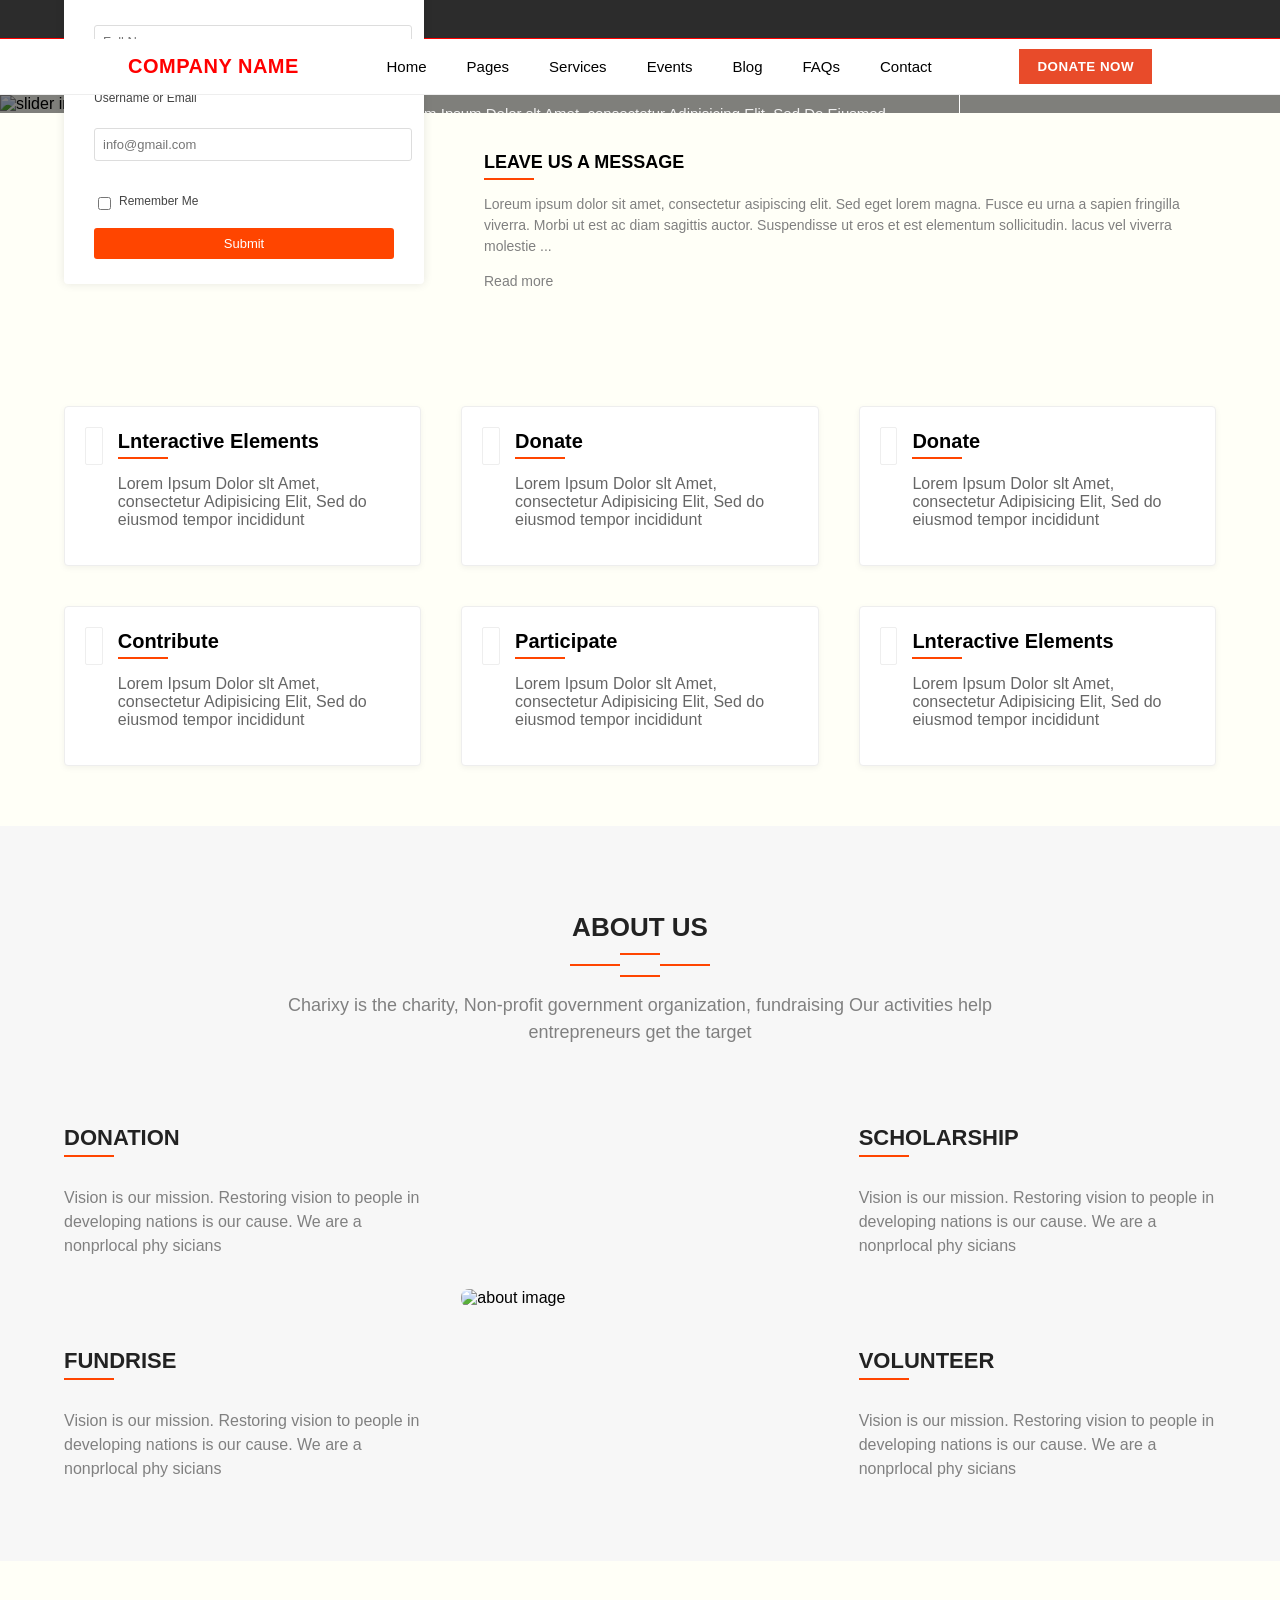
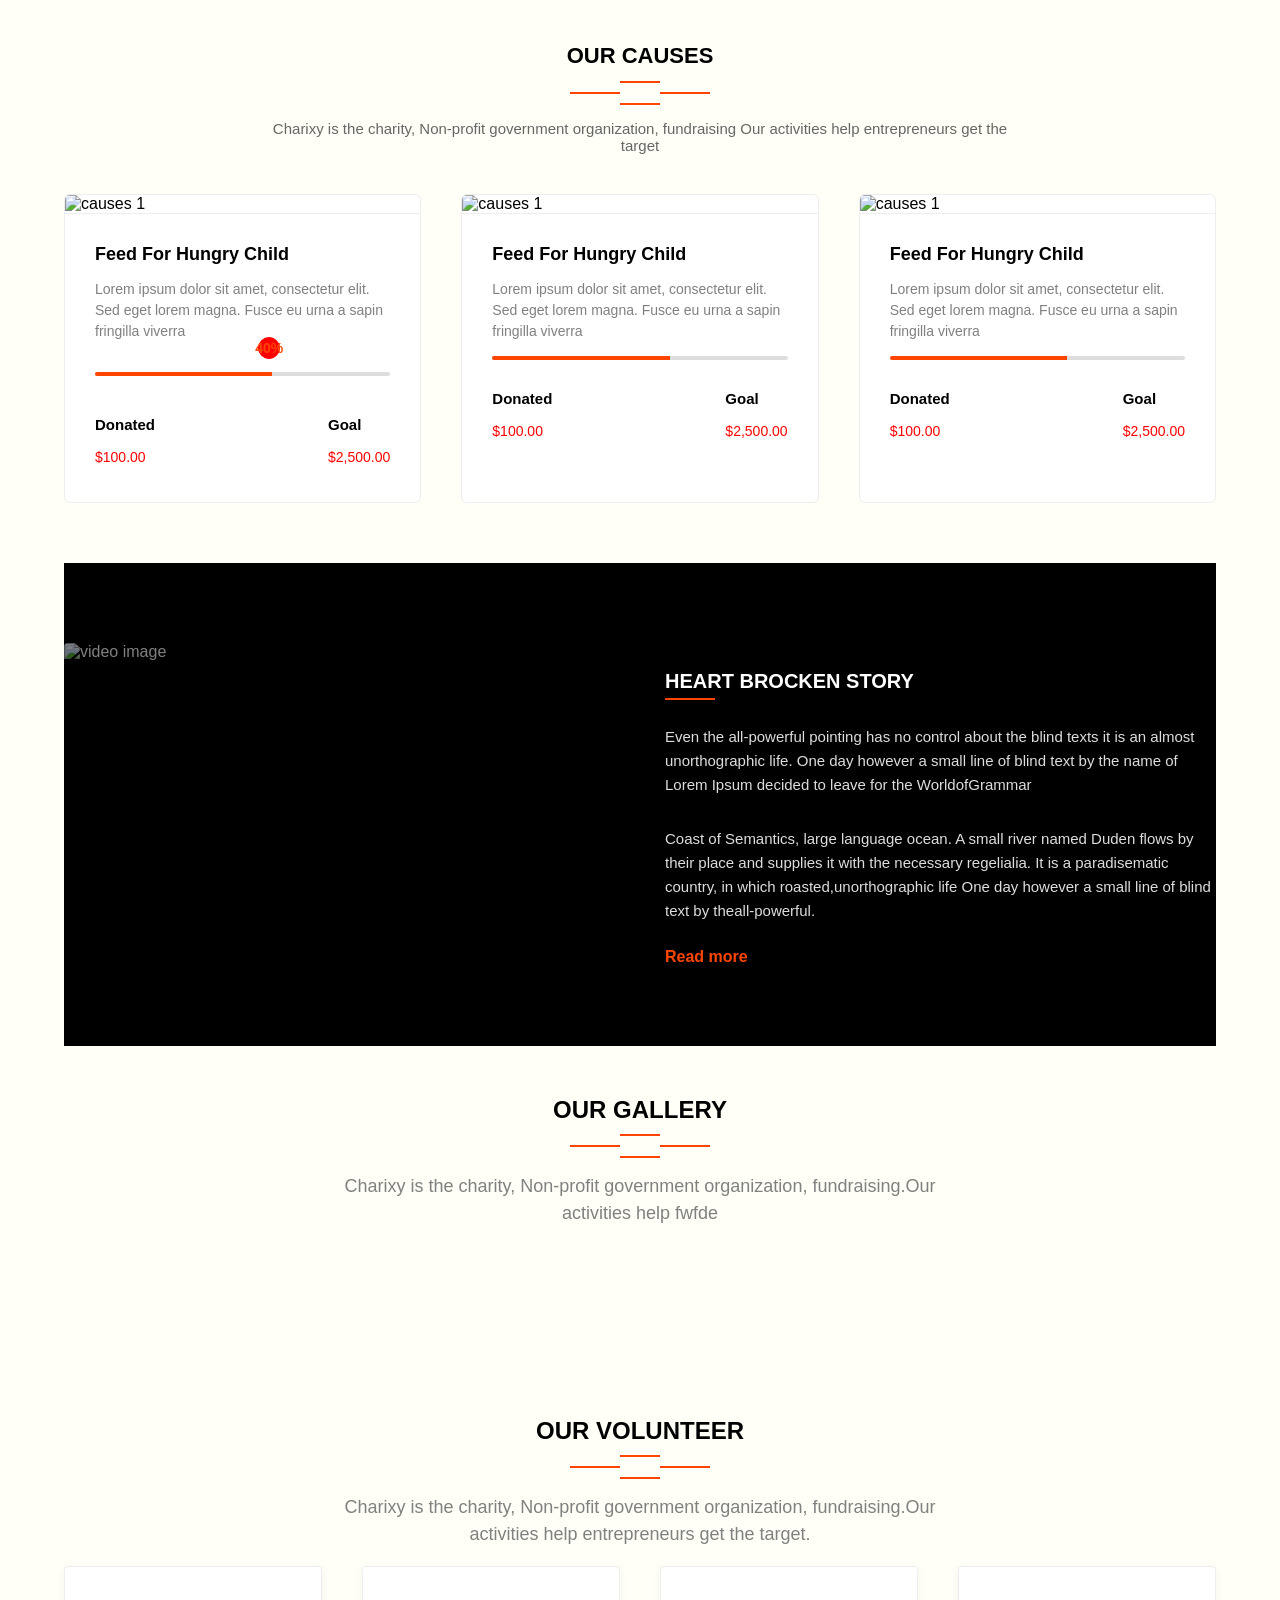
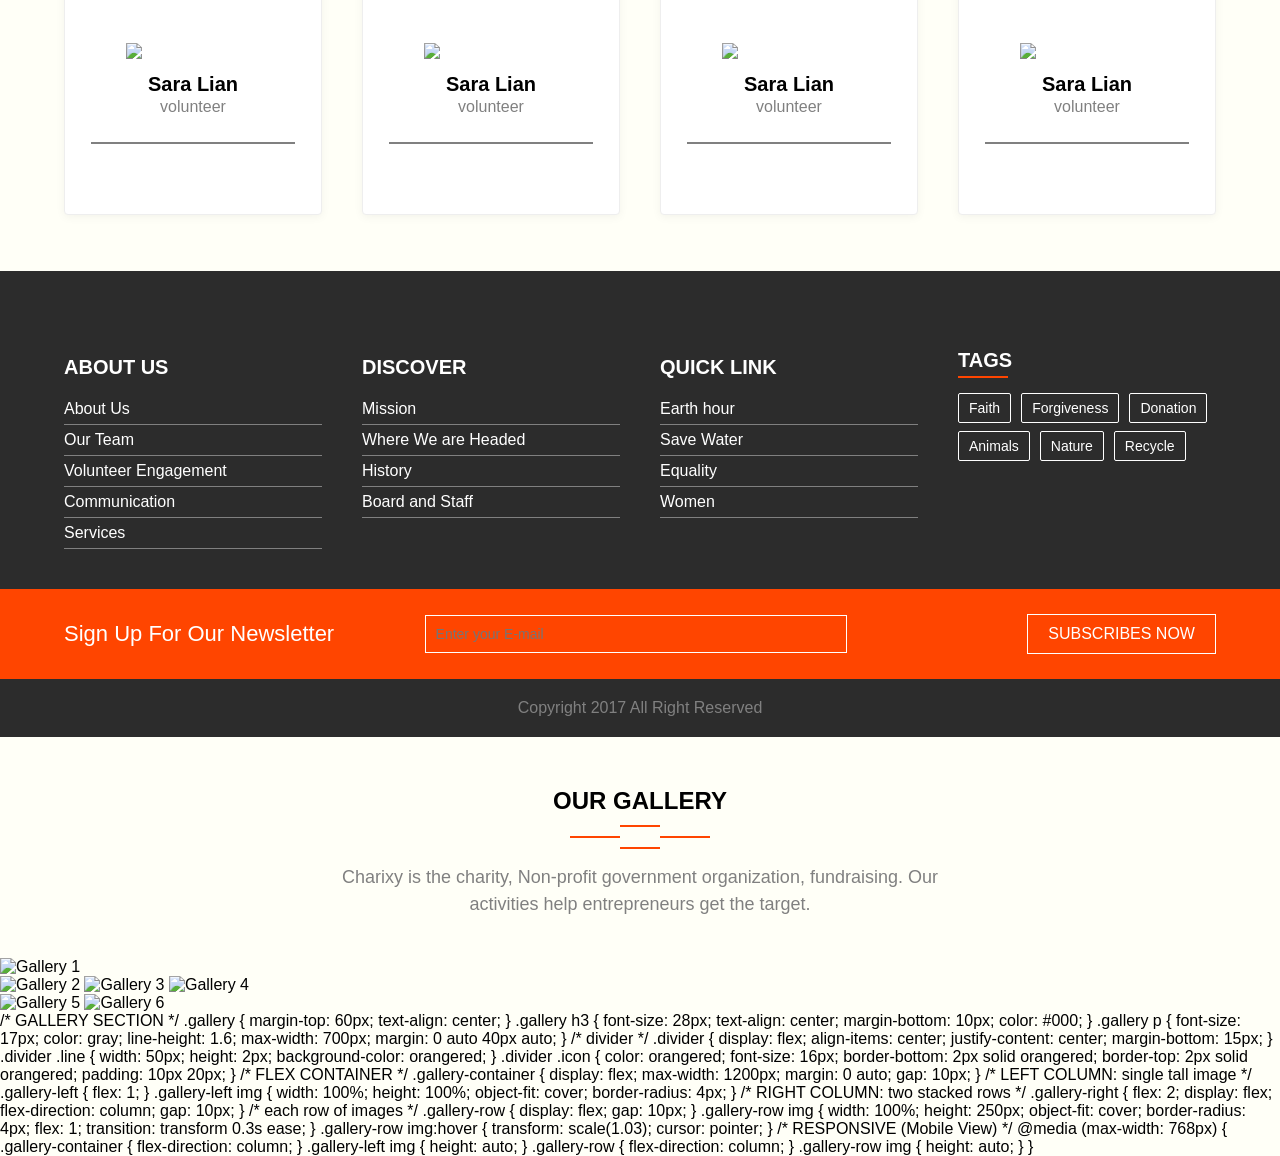
==== commit b8701f1c: "Implement gallery section Added a gallery section with images and styling." ====
--- a/demo.html
+++ b/demo.html
@@ -537,3 +537,140 @@
     </footer>
 
 </body>
+<section class="gallery">
+  <h3>OUR GALLERY</h3>
+  <div class="divider">
+    <span class="line"></span>
+    <span class="icon"><i class="fa-solid fa-droplet"></i></span>
+    <span class="line"></span>
+  </div>
+  <p>Charixy is the charity, Non-profit government organization, fundraising. Our activities help entrepreneurs get the target.</p>
+
+  <div class="gallery-container">
+    <div class="gallery-left">
+      <img src="images/gallery1.jpg" alt="Gallery 1">
+    </div>
+
+    <div class="gallery-right">
+      <div class="gallery-row">
+        <img src="images/gallery2.jpg" alt="Gallery 2">
+        <img src="images/gallery3.jpg" alt="Gallery 3">
+        <img src="images/gallery4.jpg" alt="Gallery 4">
+      </div>
+      <div class="gallery-row">
+        <img src="images/gallery5.jpg" alt="Gallery 5">
+        <img src="images/gallery6.jpg" alt="Gallery 6">
+      </div>
+    </div>
+  </div>
+</section>
+/* GALLERY SECTION */
+.gallery {
+  margin-top: 60px;
+  text-align: center;
+}
+
+.gallery h3 {
+  font-size: 28px;
+  text-align: center;
+  margin-bottom: 10px;
+  color: #000;
+}
+
+.gallery p {
+  font-size: 17px;
+  color: gray;
+  line-height: 1.6;
+  max-width: 700px;
+  margin: 0 auto 40px auto;
+}
+
+/* divider */
+.divider {
+  display: flex;
+  align-items: center;
+  justify-content: center;
+  margin-bottom: 15px;
+}
+
+.divider .line {
+  width: 50px;
+  height: 2px;
+  background-color: orangered;
+}
+
+.divider .icon {
+  color: orangered;
+  font-size: 16px;
+  border-bottom: 2px solid orangered;
+  border-top: 2px solid orangered;
+  padding: 10px 20px;
+}
+
+/* FLEX CONTAINER */
+.gallery-container {
+  display: flex;
+  max-width: 1200px;
+  margin: 0 auto;
+  gap: 10px;
+}
+
+/* LEFT COLUMN: single tall image */
+.gallery-left {
+  flex: 1;
+}
+
+.gallery-left img {
+  width: 100%;
+  height: 100%;
+  object-fit: cover;
+  border-radius: 4px;
+}
+
+/* RIGHT COLUMN: two stacked rows */
+.gallery-right {
+  flex: 2;
+  display: flex;
+  flex-direction: column;
+  gap: 10px;
+}
+
+/* each row of images */
+.gallery-row {
+  display: flex;
+  gap: 10px;
+}
+
+.gallery-row img {
+  width: 100%;
+  height: 250px;
+  object-fit: cover;
+  border-radius: 4px;
+  flex: 1;
+  transition: transform 0.3s ease;
+}
+
+.gallery-row img:hover {
+  transform: scale(1.03);
+  cursor: pointer;
+}
+
+/* RESPONSIVE (Mobile View) */
+@media (max-width: 768px) {
+  .gallery-container {
+    flex-direction: column;
+  }
+
+  .gallery-left img {
+    height: auto;
+  }
+
+  .gallery-row {
+    flex-direction: column;
+  }
+
+  .gallery-row img {
+    height: auto;
+  }
+}
+    
